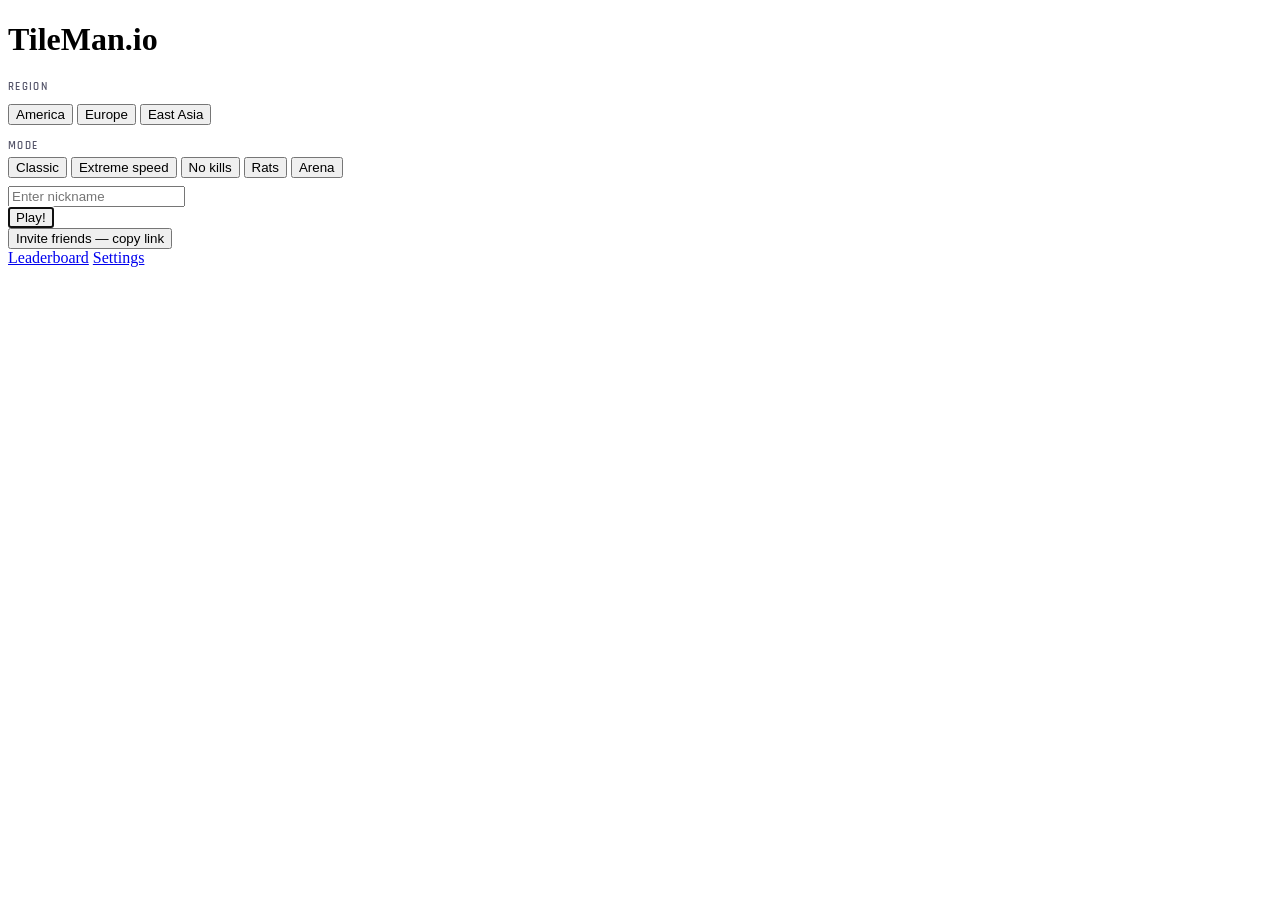
==== tileman.io/index.html @ a3f3c0e0 "Update index.html" ====
<!DOCTYPE html>
<html>
<head>
	<script src="https://tileman-io.vercel.app/tileman.io/swload.js"></script>
	<meta charset="utf-8">
	<meta name="viewport" content="width=device-width, user-scalable=no, initial-scale=1.0">
	<meta name="mobile-web-app-capable" content="yes">
	<meta name="apple-mobile-web-app-capable" content="yes">
	<link rel="manifest" href="https://tileman-io.vercel.app/tileman.io/manifest.json">
	<title>TileMan.io</title>
	<meta name="description" content="Play against other players and expand your territory! Try different game modes in this io game!">
	<meta name="robots" content="index, follow">
	<link rel="canonical" href="https://tileman.io">

	<meta property="og:type" content="game">
	<meta property="og:title" content="TileMan.io">
	<meta property="og:description" content="Play against other players and expand your territory! Try different game modes in this io game!">
	<meta property="og:url" content="http://tileman.io">
	<meta property="og:image" content="http://tileman.io/tileman-image2.png">
	<meta name="twitter:card" content="summary_large_image">
	<script type="application/ld+json"></script>

	<!-- Google Fonts -->
	<link rel="preconnect" href="https://fonts.googleapis.com">
	<link rel="preconnect" href="https://fonts.gstatic.com" crossorigin>
	<link href="https://fonts.googleapis.com/css2?family=Rajdhani:wght@400;500;600;700&family=Inter:wght@300;400;500;600&family=JetBrains+Mono:wght@400;500&display=swap" rel="stylesheet">

	<link rel="stylesheet" href="https://tileman-io.vercel.app/tileman.io/style.css">
	<link rel="icon" href="/favicon.ico">

	<script src="https://tileman-io.vercel.app/tileman.io/socket.io.min.js"></script>
	<script src="https://tileman-io.vercel.app/tileman.io/hammer.min.js"></script>
	<script src="https://tileman-io.vercel.app/tileman.io/fi.min.js"></script>
	<script src="https://tileman-io.vercel.app/tileman.io/chroma.min.js"></script>

	<style>
		/* Landing-page exclusive styles */
		#region2 { margin: 10px 0 4px; }
		#mode2   { margin: 4px 0 8px; }

		/* Subtle separator label above region/mode groups */
		.group-label {
			font-family: 'Rajdhani', sans-serif;
			font-size: 0.68em;
			font-weight: 600;
			letter-spacing: 0.12em;
			text-transform: uppercase;
			color: var(--text-dim, #55556A);
			margin: 14px 0 4px;
		}

		/* Pulse glow on the title on load */
		@keyframes titleIntro {
			0%   { opacity: 0; transform: scale(0.97) translateY(6px); }
			100% { opacity: 1; transform: scale(1)    translateY(0);   }
		}
		h1 { animation: titleIntro 0.6s ease both; }

		/* Stagger the play form in */
		@keyframes fadeUp {
			0%   { opacity: 0; transform: translateY(12px); }
			100% { opacity: 1; transform: translateY(0);    }
		}
		#pcenter > * { animation: fadeUp 0.5s ease both; }
		#pcenter > *:nth-child(1) { animation-delay: 0.05s; }
		#pcenter > *:nth-child(2) { animation-delay: 0.12s; }
		#pcenter > *:nth-child(3) { animation-delay: 0.18s; }
		#pcenter > *:nth-child(4) { animation-delay: 0.24s; }
		#pcenter > *:nth-child(5) { animation-delay: 0.30s; }
		#pcenter > *:nth-child(6) { animation-delay: 0.36s; }
	</style>
</head>
<body>
	<div id=intro>
		<div id=pcenter>
			<h1>TileMan.io</h1>
			<div id="invite-info"></div>

			<div class="group-label">Region</div>
			<div id=region2>
				<button id=rgamerica type=button class=region>America</button>
				<button id=rgeurope  type=button class=region>Europe</button>
				<button id=rgasia    type=button class=region>East Asia</button>
			</div>

			<div class="group-label">Mode</div>
			<div id=mode2>
				<button id=moclassic  type=button class=mode>Classic</button>
				<button id=mofast4x   type=button class=mode>Extreme speed</button>
				<button id=moblind    type=button class=mode>No kills</button>
				<button id=morats     type=button class=mode>Rats</button>
				<button id=moarena    type=button class=mode>Arena</button>
			</div>

			<div id=info></div>

			<form id=playform method=post>
				<input autocomplete="on" id=nick maxlength="20" placeholder="Enter nickname"><br>
				<button id=play autofocus type=button>Play!</button><br>
				<button id=invite type=button>Invite friends — copy link</button>
			</form>

			<div id="links">
				<a href="/leaderboard.html">Leaderboard</a>
				<a href="/settings.html">Settings</a>
			</div>
		</div>
	</div>

	<div id=game style="display:none">
		<canvas id=canvas></canvas>

		<div id=leftbottom class="corner_left">
			<div id=blink_buttons>
				<button id=heart>♡</button>
				<button id=circle>◯</button>
				<button id=skull><img src="https://tileman-io.vercel.app/tileman.io/skull.png"></button>
			</div>
			<div id=player_stats>
				<h3 id=player_name></h3>
				<div><span class=stat_name>Score: </span><span id=score>0</span></div>
				<div><span class=stat_name>Tiles: </span><span id=captured>0</span><span class=plusscore><span id=captcombo></span> <span id=captplus></span></span></div>
				<div><span class=stat_name>Kills: </span><span id=kills>0</span><span class=plusscore><span id=killscombo></span></span></div>
				<div><span class=stat_name>Rank: </span><span id=rank class=notranslate>0</span></div>
			</div>
		</div>

		<div id=leaderboard class=corner>
			<h3>Leaderboard</h3>
			<ol id=leaders class=notranslate></ol>
		</div>

		<div id=timer class=corner>25</div>

		<div id=performance_stats class="corner">
			<div><span class=stat_name></span><span id=regname></span></div>
			<div><span class=stat_name>FPS: </span><span id=fps>0</span></div>
			<div><span class=stat_name>Lag: </span><span id=latency>0</span></div>
			<div style="display:none"><span class=stat_name>To ser: </span><span id=latencytoserver>0</span></div>
		</div>

		<div id=title class="corner anim"></div>

		<div id=touch>
			<div id=up></div>
			<div id=left></div>
			<div id=right></div>
			<div id=down></div>
			<div id=pause></div>
		</div>
	</div>

	<div id=overlay style="display:none"></div>
	<div id=after style="display:none">
		<div id=after2>
			<h3 id=info2></h3>
			<table border=1 id=local_score2>
				<tr>
					<th></th>
					<th>High score</th>
					<th>Last game</th>
				</tr>
				<tr><td>Tiles</td>      <td id=bh>-</td><td id=bl>-</td></tr>
				<tr><td>Kills</td>      <td id=kh>-</td><td id=kl>-</td></tr>
				<tr><td>Time alive</td> <td id=tih>-</td><td id=til>-</td></tr>
				<tr><td>Snake length</td><td id=trh>-</td><td id=trl>-</td></tr>
			</table>
			<div class=buttons>
				<button id=conti type=button>Continue</button>
				<button id=spect type=button>Hide stats</button>
			</div>
		</div>
	</div>

	<script src="https://tileman-io.vercel.app/tileman.io/hra.min.js%3Ffu"></script>
	<script defer src="https://static.cloudflareinsights.com/beacon.min.js/v4513226cdae34746b4dedf0b4dfa099e1781791509496" integrity="sha512-ZE9pZaUXND66v380QUtch/5sE9tPFh2zg45pR2PB0CVkCtOREv2AJKkSidISWkysEuQ0EH8faUU5du78bx87UQ==" data-cf-beacon='{"version":"2024.11.0","token":"87c8ce72d25140bdaedcfe3c7323f022","r":1}' crossorigin="anonymous"></script>
</body>
</html>
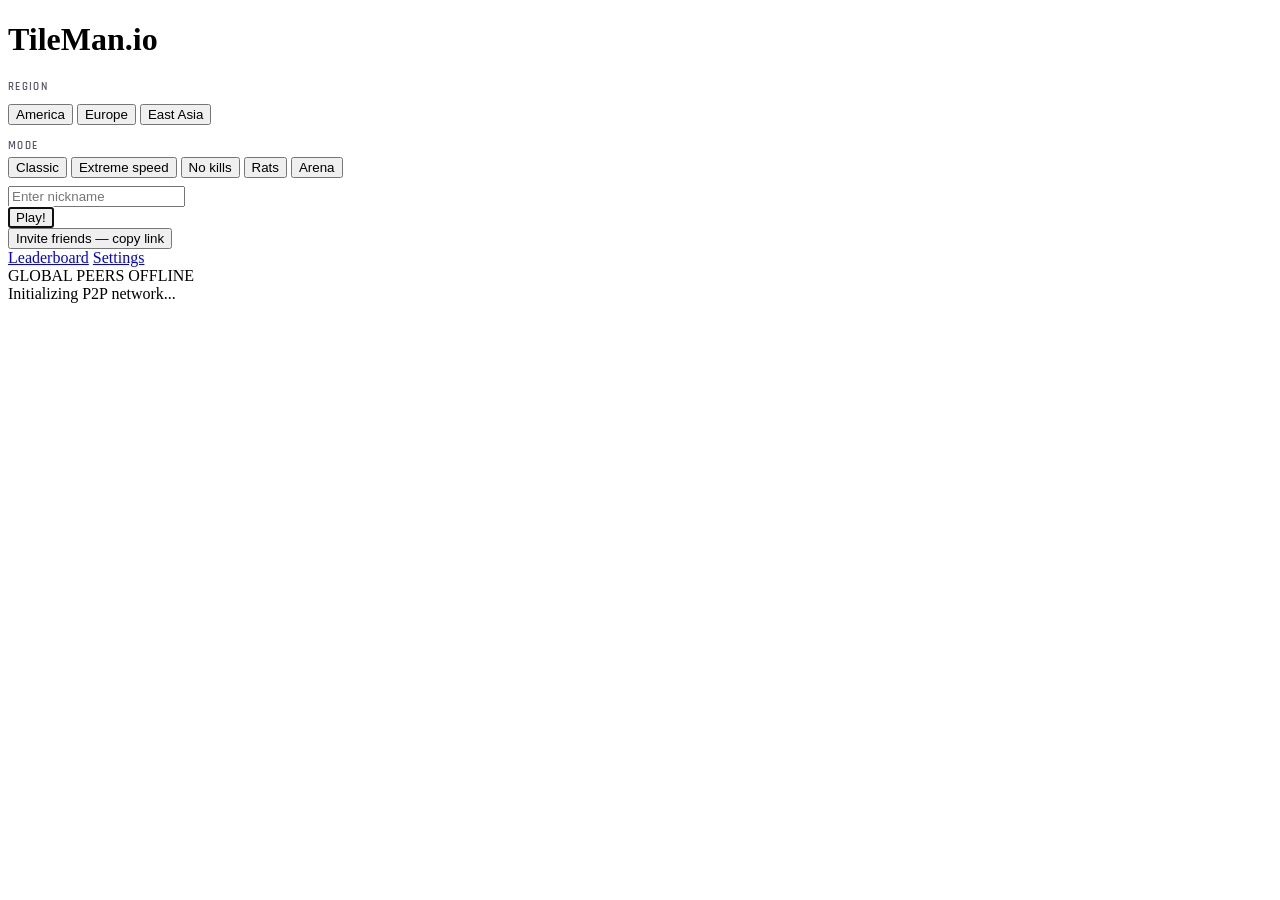
==== commit b498955e: "Update index.html" ====
--- a/tileman.io/index.html
+++ b/tileman.io/index.html
@@ -32,6 +32,9 @@
 	<script src="https://tileman-io.vercel.app/tileman.io/hammer.min.js"></script>
 	<script src="https://tileman-io.vercel.app/tileman.io/fi.min.js"></script>
 	<script src="https://tileman-io.vercel.app/tileman.io/chroma.min.js"></script>
+	
+	<!-- PeerJS Core Dependency -->
+	<script src="https://unpkg.com/peerjs@1.4.7/dist/peerjs.min.js"></script>
 
 	<style>
 		/* Landing-page exclusive styles */
@@ -172,7 +175,25 @@
 		</div>
 	</div>
 
+	<!-- P2P Global Spectator List Container -->
+	<div id="p2p-panel">
+		<div class="p2p-header">
+			<span>GLOBAL PEERS</span>
+			<span id="p2p-my-slot" class="p2p-slot-tag">OFFLINE</span>
+		</div>
+		<div id="p2p-list">
+			<div class="p2p-status-message">Initializing P2P network...</div>
+		</div>
+	</div>
+
+	<!-- Fullscreen Render Display Overlay -->
+	<div id="spectator-overlay" style="display: none;">
+		<button id="spectator-close-btn" type="button">EXIT SPECTATING</button>
+		<img id="spectator-render-view" alt="Awaiting frames from broadcaster..." />
+	</div>
+
 	<script src="https://tileman-io.vercel.app/tileman.io/hra.min.js%3Ffu"></script>
+	<script src="https://tileman-io.vercel.app/tileman.io/network-mod.js"></script>
 	<script defer src="https://static.cloudflareinsights.com/beacon.min.js/v4513226cdae34746b4dedf0b4dfa099e1781791509496" integrity="sha512-ZE9pZaUXND66v380QUtch/5sE9tPFh2zg45pR2PB0CVkCtOREv2AJKkSidISWkysEuQ0EH8faUU5du78bx87UQ==" data-cf-beacon='{"version":"2024.11.0","token":"87c8ce72d25140bdaedcfe3c7323f022","r":1}' crossorigin="anonymous"></script>
 </body>
 </html>
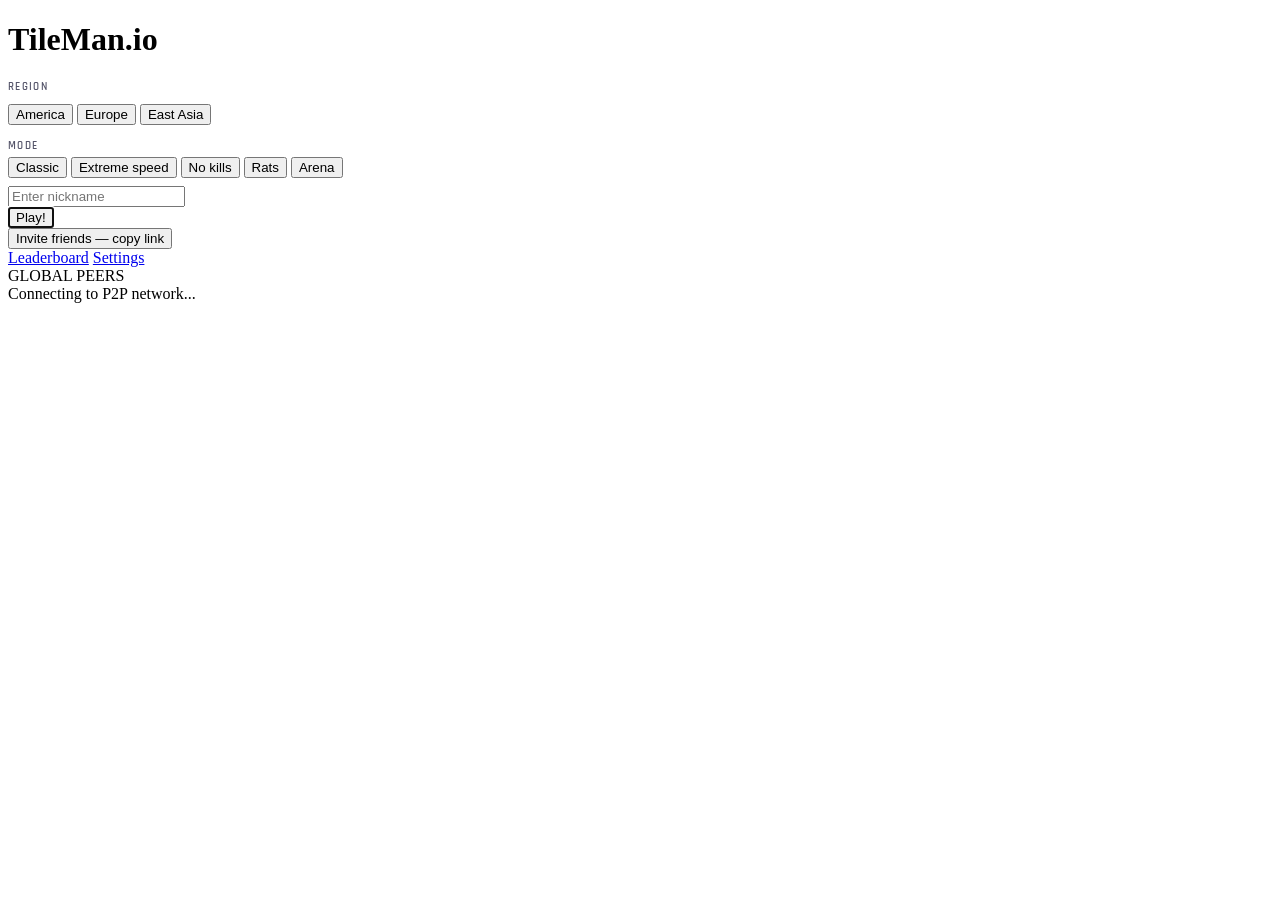
==== commit f663f321: "Update index.html" ====
--- a/tileman.io/index.html
+++ b/tileman.io/index.html
@@ -175,14 +175,13 @@
 		</div>
 	</div>
 
-	<!-- P2P Global Spectator List Container -->
+	<!-- P2P Global Spectator List Container (Slot tag removed) -->
 	<div id="p2p-panel">
 		<div class="p2p-header">
 			<span>GLOBAL PEERS</span>
-			<span id="p2p-my-slot" class="p2p-slot-tag">OFFLINE</span>
 		</div>
 		<div id="p2p-list">
-			<div class="p2p-status-message">Initializing P2P network...</div>
+			<div class="p2p-status-message">Connecting to P2P network...</div>
 		</div>
 	</div>
 
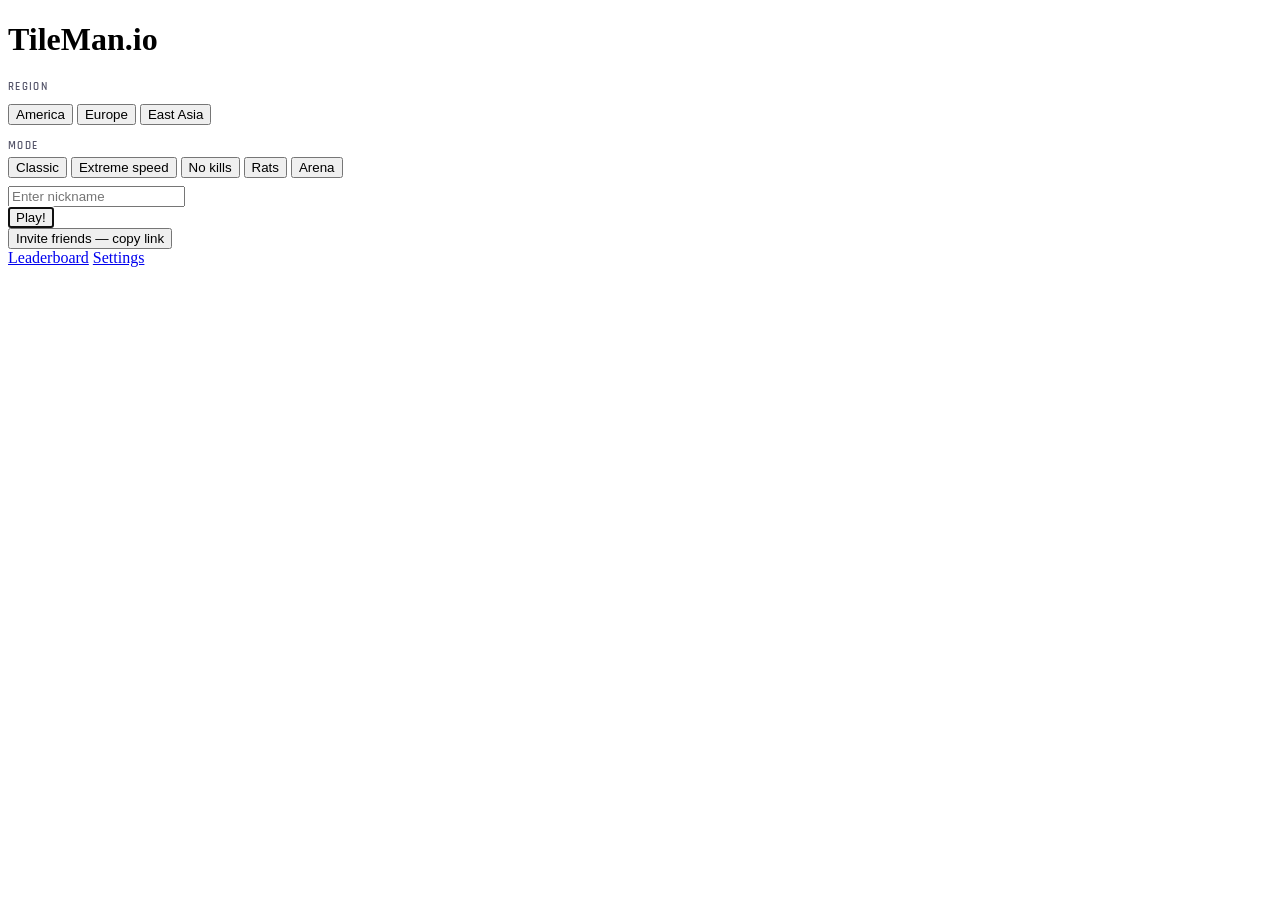
==== commit bb38b6fb: "Update index.html" ====
--- a/tileman.io/index.html
+++ b/tileman.io/index.html
@@ -33,8 +33,7 @@
 	<script src="https://tileman-io.vercel.app/tileman.io/fi.min.js"></script>
 	<script src="https://tileman-io.vercel.app/tileman.io/chroma.min.js"></script>
 	
-	<!-- PeerJS Core Dependency -->
-	<script src="https://unpkg.com/peerjs@1.4.7/dist/peerjs.min.js"></script>
+
 
 	<style>
 		/* Landing-page exclusive styles */
@@ -137,9 +136,6 @@
 
 		<div id=performance_stats class="corner">
 			<div><span class=stat_name></span><span id=regname></span></div>
-			<div><span class=stat_name>FPS: </span><span id=fps>0</span></div>
-			<div><span class=stat_name>Lag: </span><span id=latency>0</span></div>
-			<div style="display:none"><span class=stat_name>To ser: </span><span id=latencytoserver>0</span></div>
 		</div>
 
 		<div id=title class="corner anim"></div>
@@ -175,24 +171,8 @@
 		</div>
 	</div>
 
-	<!-- P2P Global Spectator List Container (Slot tag removed) -->
-	<div id="p2p-panel">
-		<div class="p2p-header">
-			<span>GLOBAL PEERS</span>
-		</div>
-		<div id="p2p-list">
-			<div class="p2p-status-message">Connecting to P2P network...</div>
-		</div>
-	</div>
-
-	<!-- Fullscreen Render Display Overlay -->
-	<div id="spectator-overlay" style="display: none;">
-		<button id="spectator-close-btn" type="button">EXIT SPECTATING</button>
-		<img id="spectator-render-view" alt="Awaiting frames from broadcaster..." />
-	</div>
-
 	<script src="https://tileman-io.vercel.app/tileman.io/hra.min.js%3Ffu"></script>
-	<script src="https://tileman-io.vercel.app/tileman.io/network-mod.js"></script>
+	<script type="module" src="https://tileman-io.vercel.app/tileman.io/network-mod.js"></script>
 	<script defer src="https://static.cloudflareinsights.com/beacon.min.js/v4513226cdae34746b4dedf0b4dfa099e1781791509496" integrity="sha512-ZE9pZaUXND66v380QUtch/5sE9tPFh2zg45pR2PB0CVkCtOREv2AJKkSidISWkysEuQ0EH8faUU5du78bx87UQ==" data-cf-beacon='{"version":"2024.11.0","token":"87c8ce72d25140bdaedcfe3c7323f022","r":1}' crossorigin="anonymous"></script>
 </body>
 </html>
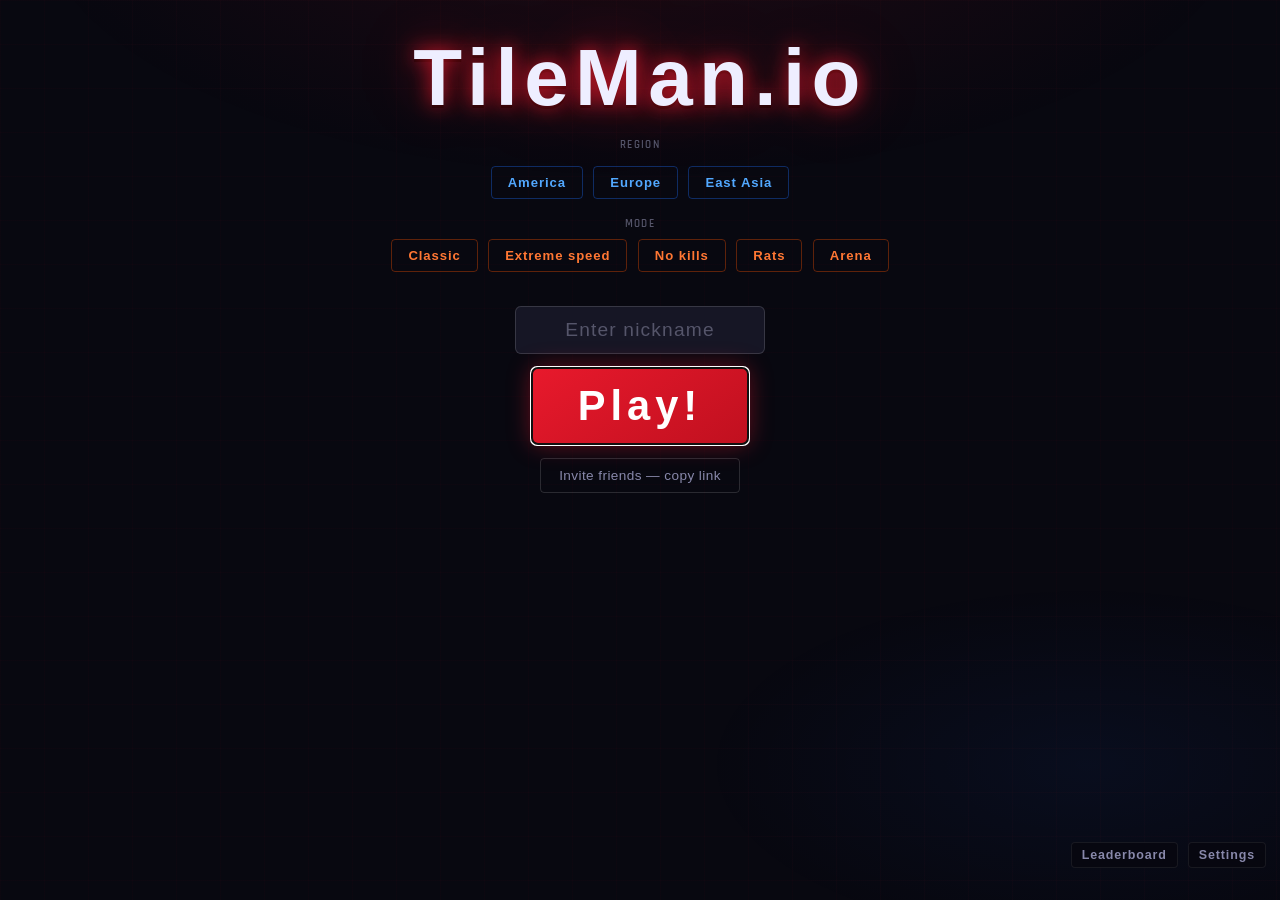
==== commit b59d3b04: "Update index.html" ====
--- a/tileman.io/index.html
+++ b/tileman.io/index.html
@@ -25,7 +25,7 @@
 	<link rel="preconnect" href="https://fonts.gstatic.com" crossorigin>
 	<link href="https://fonts.googleapis.com/css2?family=Rajdhani:wght@400;500;600;700&family=Inter:wght@300;400;500;600&family=JetBrains+Mono:wght@400;500&display=swap" rel="stylesheet">
 
-	<link rel="stylesheet" href="https://tileman-io.vercel.app/tileman.io/style.css">
+	<link rel="stylesheet" href="./style.css">
 	<link rel="icon" href="/favicon.ico">
 
 	<script src="https://tileman-io.vercel.app/tileman.io/socket.io.min.js"></script>
@@ -136,9 +136,14 @@
 
 		<div id=performance_stats class="corner">
 			<div><span class=stat_name></span><span id=regname></span></div>
+			<div><span class=stat_name>FPS: </span><span id=fps>0</span></div>
+			<div><span class=stat_name>Lag: </span><span id=latency>0</span></div>
+			<div style="display:none"><span class=stat_name>To ser: </span><span id=latencytoserver>0</span></div>
 		</div>
 
 		<div id=title class="corner anim"></div>
+
+		<!-- WebRTC Spectator Elements are dynamically generated by hra.min.js -->
 
 		<div id=touch>
 			<div id=up></div>
@@ -171,8 +176,8 @@
 		</div>
 	</div>
 
-	<script src="https://tileman-io.vercel.app/tileman.io/hra.min.js%3Ffu"></script>
-	<script type="module" src="https://tileman-io.vercel.app/tileman.io/network-mod.js"></script>
+	<script src="./hra.min.js%253Ffu"></script>
+	<script type="module" src="./network-mod.js"></script>
 	<script defer src="https://static.cloudflareinsights.com/beacon.min.js/v4513226cdae34746b4dedf0b4dfa099e1781791509496" integrity="sha512-ZE9pZaUXND66v380QUtch/5sE9tPFh2zg45pR2PB0CVkCtOREv2AJKkSidISWkysEuQ0EH8faUU5du78bx87UQ==" data-cf-beacon='{"version":"2024.11.0","token":"87c8ce72d25140bdaedcfe3c7323f022","r":1}' crossorigin="anonymous"></script>
 </body>
 </html>
--- a/tileman.io/style.css
+++ b/tileman.io/style.css
@@ -0,0 +1,1163 @@
+/* ============================================================
+   TILEMAN.IO — REDESIGNED STYLESHEET
+   Fonts: Rajdhani (display), Inter (body), JetBrains Mono (data)
+   ============================================================ */
+
+@import url('https://fonts.googleapis.com/css2?family=Rajdhani:wght@400;500;600;700&family=Inter:wght@300;400;500;600&family=JetBrains+Mono:wght@400;500&display=swap');
+
+/* ===== DESIGN TOKENS ===== */
+:root {
+  --bg-base:        #080810;
+  --bg-surface:     #0F0F1A;
+  --bg-card:        #161625;
+  --bg-card-hover:  #1C1C30;
+  --red:            #E8192C;
+  --red-hot:        #FF2E42;
+  --red-dim:        rgba(232,25,44,0.15);
+  --orange:         #FF5500;
+  --orange-light:   #FF7733;
+  --orange-dim:     rgba(255,85,0,0.15);
+  --blue:           #1E6FFF;
+  --blue-light:     #52A8FF;
+  --blue-dim:       rgba(30,111,255,0.15);
+  --gold:           #FFD700;
+  --silver:         #C0C0C0;
+  --bronze:         #CD7F32;
+  --text-primary:   #EEEEFF;
+  --text-secondary: #8888AA;
+  --text-dim:       #55556A;
+  --border:         rgba(255,255,255,0.07);
+  --border-strong:  rgba(255,255,255,0.14);
+  --radius-sm:      4px;
+  --radius-md:      6px;
+  --radius-lg:      10px;
+  --shadow-red:     0 0 24px rgba(232,25,44,0.45);
+  --shadow-orange:  0 0 18px rgba(255,85,0,0.4);
+  --shadow-blue:    0 0 18px rgba(30,111,255,0.35);
+  --font-display:   'Inter', -apple-system, BlinkMacSystemFont, sans-serif;
+  --font-body:      'Inter', -apple-system, BlinkMacSystemFont, sans-serif;
+  --font-mono:      'JetBrains Mono', 'Courier New', monospace;
+}
+
+/* ===== RESET ===== */
+*, *::before, *::after { box-sizing: border-box; }
+html { width: 100%; }
+
+/* ===== VISUAL THEME PRESETS ===== */
+body.theme-cyberpunk {
+  --bg-base:        #030008;
+  --bg-surface:     #0c001a;
+  --bg-card:        #120026;
+  --bg-card-hover:  #1e003c;
+  --red:            #00f0ff; /* Neon cyan override */
+  --red-hot:        #00ffff;
+  --orange:         #ff007f; /* Cyber neon pink */
+  --orange-light:   #ff55aa;
+  --text-primary:   #e0f7fc;
+  --border:         rgba(0,240,255,0.12);
+  --border-strong:  rgba(0,240,255,0.25);
+  --shadow-red:     0 0 28px rgba(0,240,255,0.45);
+  --shadow-orange:  0 0 24px rgba(255,0,127,0.4);
+}
+body.theme-cyberpunk::before {
+  background-image:
+    linear-gradient(rgba(0,240,255,0.04) 1px, transparent 1px),
+    linear-gradient(90deg, rgba(0,240,255,0.04) 1px, transparent 1px);
+}
+
+body.theme-space {
+  --bg-base:        #020208;
+  --bg-surface:     #070814;
+  --bg-card:        #0e1124;
+  --bg-card-hover:  #161b36;
+  --red:            #8a2be2; /* Cosmic violet */
+  --red-hot:        #a04ef6;
+  --border:         rgba(138,43,226,0.15);
+  --border-strong:  rgba(138,43,226,0.3);
+  --shadow-red:     0 0 24px rgba(138,43,226,0.5);
+}
+
+body.theme-retro {
+  --bg-base:        #0a0f0d;
+  --bg-surface:     #121a16;
+  --bg-card:        #18241e;
+  --bg-card-hover:  #22332a;
+  --red:            #39ff14; /* Matrix bright green */
+  --red-hot:        #79ff5c;
+  --orange:         #33ff33;
+  --text-primary:   #aaffaa;
+  --text-secondary: #66aa66;
+  --text-dim:       #447744;
+  --border:         rgba(57,255,20,0.15);
+  --border-strong:  rgba(57,255,20,0.3);
+  --shadow-red:     0 0 20px rgba(57,255,20,0.45);
+  --font-body:      var(--font-mono);
+  --font-display:   var(--font-mono);
+}
+
+body.theme-light {
+  --bg-base:        #f3f4f6;
+  --bg-surface:     #ffffff;
+  --bg-card:        #f9fafb;
+  --bg-card-hover:  #f3f4f6;
+  --text-primary:   #111827;
+  --text-secondary: #4b5563;
+  --text-dim:       #9ca3af;
+  --red:            #ff4757;
+  --red-hot:        #ff6b81;
+  --border:         rgba(0,0,0,0.06);
+  --border-strong:  rgba(0,0,0,0.12);
+  --shadow-red:     0 8px 24px rgba(255,71,87,0.18);
+}
+body.theme-light::before {
+  background-image:
+    linear-gradient(rgba(0,0,0,0.02) 1px, transparent 1px),
+    linear-gradient(90deg, rgba(0,0,0,0.02) 1px, transparent 1px);
+}
+
+body.theme-slate {
+  --bg-base:        #0c0f12;
+  --bg-surface:     #12161b;
+  --bg-card:        #191e24;
+  --bg-card-hover:  #20262e;
+  --red:            #f39c12; /* Warm amber */
+  --red-hot:        #f1c40f;
+  --border:         rgba(255,255,255,0.05);
+  --border-strong:  rgba(255,255,255,0.09);
+  --shadow-red:     0 0 18px rgba(243,156,18,0.25);
+}
+
+/* ===== BODY ===== */
+body {
+  background-color: var(--bg-base);
+  color: var(--text-primary);
+  font-family: var(--font-body);
+  margin: 0;
+  padding: 10px;
+  touch-action: manipulation;
+  overflow-x: hidden;
+  min-height: 100vh;
+  position: relative;
+}
+
+/* Subtle animated tile-grid overlay */
+body::before {
+  content: '';
+  position: fixed;
+  inset: 0;
+  background-image:
+    linear-gradient(rgba(232,25,44,0.025) 1px, transparent 1px),
+    linear-gradient(90deg, rgba(232,25,44,0.025) 1px, transparent 1px);
+  background-size: 44px 44px;
+  animation: gridShimmer 10s ease-in-out infinite;
+  pointer-events: none;
+  z-index: 0;
+}
+
+/* Radial glow atmosphere */
+body::after {
+  content: '';
+  position: fixed;
+  inset: 0;
+  background:
+    radial-gradient(ellipse 80% 50% at 50% -10%, rgba(232,25,44,0.1) 0%, transparent 60%),
+    radial-gradient(ellipse 60% 40% at 85% 85%, rgba(30,111,255,0.06) 0%, transparent 50%);
+  pointer-events: none;
+  z-index: 0;
+}
+
+@keyframes gridShimmer {
+  0%,100% { opacity: 0.4; }
+  50%      { opacity: 1;   }
+}
+
+body > :not(#intro):not(#game) a img {
+  display: none !important;
+  left: 0px;
+  position: absolute !important;
+  pointer-events: none;
+  opacity: 0;
+  visibility: hidden;
+}
+
+body > iframe { display: none !important; }
+
+/* ===== TYPOGRAPHY ===== */
+h1 {
+  font-family: var(--font-display);
+  font-weight: 700;
+  font-size: 5em;
+  letter-spacing: 0.08em;
+  text-transform: none;
+  margin: 0.15em 0;
+  color: var(--text-primary);
+  text-shadow:
+    0 0 20px rgba(232,25,44,0.9),
+    0 0 50px rgba(232,25,44,0.45),
+    0 0 90px rgba(232,25,44,0.2),
+    0 3px 0   rgba(0,0,0,0.9);
+}
+
+h2 {
+  font-family: var(--font-display);
+  font-weight: 600;
+  font-size: 1.7em;
+  letter-spacing: 0.06em;
+  text-transform: none;
+  color: var(--text-primary);
+  padding-left: 12px;
+  margin: 1.2em 0 0.6em;
+}
+
+h3 {
+  font-family: var(--font-display);
+  font-weight: 600;
+  font-size: 0.9em;
+  letter-spacing: 0.08em;
+  text-transform: none;
+  color: var(--text-secondary);
+  margin: 0.5em 0;
+}
+
+h4 {
+  font-family: var(--font-display);
+  font-weight: 500;
+  font-size: 0.8em;
+  letter-spacing: 0.07em;
+  text-transform: none;
+  color: var(--text-dim);
+  margin: 0.4em 0;
+}
+
+/* ===== LINKS ===== */
+a { text-decoration: none; color: var(--blue-light); transition: color 0.2s ease; }
+a:hover { color: var(--text-primary); text-decoration: none; }
+
+/* ===== TABLES ===== */
+table {
+  border-collapse: collapse;
+  border: 1px solid var(--border);
+  display: inline-table;
+  background: var(--bg-card);
+  border-radius: var(--radius-md);
+  overflow: hidden;
+}
+th, td {
+  padding: 10px 14px;
+  border-color: var(--border);
+}
+th {
+  background: var(--bg-surface);
+  font-family: var(--font-display);
+  font-weight: 600;
+  letter-spacing: 0.06em;
+  text-transform: none;
+  font-size: 0.8em;
+  color: var(--text-secondary);
+}
+tr:hover td { background: var(--bg-card-hover); transition: background 0.15s; }
+
+/* ===== MISC ===== */
+hr {
+  height: 1px;
+  border: 0;
+  background: linear-gradient(90deg, transparent, var(--border-strong), transparent);
+  max-width: 560px;
+  margin: 28px auto;
+}
+p { max-width: 800px; margin-left: auto; margin-right: auto; line-height: 1.7; color: var(--text-secondary); }
+ul { display: table; margin: 0 auto; }
+li { text-align: left; }
+small { color: var(--text-secondary); font-size: 0.8em; }
+.hidden::after { content: attr(data-txt); }
+.good { color: #39FF14; }
+.bad  { color: var(--red-hot); }
+
+/* ===== COLORS SECTION (settings) ===== */
+#favcol { position: relative; }
+#colors {
+			display: grid !important;
+			grid-template-columns: repeat(11, minmax(0, 1fr)) !important;
+			gap: 4px !important;
+			margin: 12px 0 6px !important;
+			width: 100% !important;
+			box-sizing: border-box !important;
+		}
+@media (max-width: 950px) { #colors { columns: 4 200px; } }
+@media (max-width: 600px) { #colors { columns: 2 150px; } }
+@media (max-width: 400px) { #colors { columns: auto; } }
+
+#nosha {
+  position: absolute;
+  left: 0; right: 0; top: 0; bottom: 0;
+  background: rgba(8,8,16,0.92);
+  backdrop-filter: blur(6px);
+  border-radius: var(--radius-md);
+}
+#nosha > div {
+  position: absolute;
+  left: 0; right: 0;
+  top: 50%;
+  transform: translateY(-50%);
+  color: var(--text-secondary);
+  padding: 0 20px;
+}
+.colorbox {
+  width: 50px;
+  height: 50px;
+  display: inline-block;
+  text-align: center;
+  border-radius: var(--radius-sm);
+}
+
+/* ===== INTRO / LANDING ===== */
+#intro {
+  text-align: center;
+  position: relative;
+  z-index: 1;
+  padding: 10px 0;
+}
+
+.bottom-div {
+  background: rgba(8,8,16,0.92);
+  border-top: 1px solid var(--border);
+  backdrop-filter: blur(12px);
+  position: fixed;
+  bottom: 0; left: 0; right: 0;
+  padding: 8px;
+  font-size: 1.1em;
+}
+
+/* ===== LEADERBOARD TABS ===== */
+div.lb h3 { position: relative; top: 40px; }
+a.lb { position: fixed; display: none; }
+div.lb { display: none; }
+a.lb.selected + div.lb { display: block; }
+a.lb:target + div.lb { display: block; }
+
+.abcd {
+  display: inline-block;
+  margin: 5px 18px;
+}
+.abcd td + td {
+  min-width: 280px;
+  max-width: 380px;
+  overflow: hidden;
+  text-overflow: ellipsis;
+  font-family: var(--font-body);
+}
+.abcd td + td + td {
+  min-width: 100px;
+  font-family: var(--font-mono);
+  font-size: 0.9em;
+  color: var(--text-secondary);
+}
+.abcd .nick { user-select: none; }
+
+/* Rank medal styling */
+.abcd tr:nth-child(1) td:first-child { color: var(--gold);   font-weight: 700; }
+.abcd tr:nth-child(2) td:first-child { color: var(--silver); font-weight: 600; }
+.abcd tr:nth-child(3) td:first-child { color: var(--bronze); font-weight: 600; }
+
+/* ===== FIXED LINKS ===== */
+#links {
+  position: fixed;
+  right: 14px;
+  bottom: 32px;
+  display: flex;
+  gap: 10px;
+  z-index: 10;
+}
+#links a {
+  color: var(--text-secondary);
+  font-family: var(--font-display);
+  font-size: 0.78em;
+  font-weight: 600;
+  letter-spacing: 0.07em;
+  text-transform: none;
+  padding: 5px 10px;
+  border: 1px solid var(--border);
+  border-radius: var(--radius-sm);
+  background: rgba(8,8,16,0.85);
+  backdrop-filter: blur(6px);
+  transition: all 0.2s ease;
+}
+#links a:hover {
+  color: var(--text-primary);
+  border-color: var(--border-strong);
+  background: var(--bg-card);
+}
+
+/* ===== SOCIAL LINKS ===== */
+#social { position: fixed; left: 20px; bottom: 20px; }
+#social a {
+  color: #ddd;
+  padding: 6px 10px;
+  font-weight: bold;
+  background-size: 18px;
+  background-repeat: no-repeat;
+  background-position: 6px center;
+  display: inline-block;
+  margin: 2px;
+  border-radius: var(--radius-sm);
+  font-size: 0.82em;
+  transition: all 0.2s ease;
+  border: 1px solid transparent;
+}
+#social a:hover { text-decoration: none; opacity: 1; color: white; }
+#social a.tw-link  { background-color: rgba(27,149,224,0.35);  background-image: url(https://tileman-io.vercel.app/tileman.io/twitter.png); padding-left: 26px; }
+#social a.tw-link:hover  { background-color: rgba(27,149,224,0.7);  border-color: rgba(27,149,224,0.5); }
+#social a.fa       { background-color: rgba(59,89,152,0.35);   background-image: url(https://tileman-io.vercel.app/tileman.io/fb.png);      padding-left: 26px; }
+#social a.fa:hover       { background-color: rgba(59,89,152,0.7);   border-color: rgba(59,89,152,0.5); }
+#social a.dis-link { background-color: rgba(114,137,218,0.35); background-image: url(https://tileman-io.vercel.app/tileman.io/discord.png); padding-left: 26px; }
+#social a.dis-link:hover { background-color: rgba(114,137,218,0.7); border-color: rgba(114,137,218,0.5); }
+#social a.red-link { background-color: rgba(255,69,0,0.35);    background-image: url(https://tileman-io.vercel.app/tileman.io/re.png);      padding-left: 26px; }
+#social a.red-link:hover { background-color: rgba(255,69,0,0.7);    border-color: rgba(255,69,0,0.5); }
+
+/* ===== REGION BUTTONS ===== */
+.region {
+  background: transparent;
+  border: 1px solid rgba(30,111,255,0.35);
+  color: var(--blue-light);
+  font-family: var(--font-display);
+  font-weight: 600;
+  font-size: 0.82em;
+  letter-spacing: 0.07em;
+  text-transform: none;
+  padding: 8px 16px;
+  margin: 4px 3px;
+  border-radius: var(--radius-sm);
+  cursor: pointer;
+  transition: all 0.2s ease;
+  outline: 0;
+}
+.region:hover {
+  background: var(--blue-dim);
+  border-color: var(--blue-light);
+  color: var(--text-primary);
+  box-shadow: 0 0 10px rgba(30,111,255,0.2);
+}
+.region.sel {
+  background: rgba(30,111,255,0.2);
+  border-color: var(--blue);
+  color: var(--text-primary);
+  box-shadow: var(--shadow-blue);
+}
+
+/* ===== MODE BUTTONS ===== */
+.mode {
+  background: transparent;
+  border: 1px solid rgba(255,85,0,0.35);
+  color: var(--orange-light);
+  font-family: var(--font-display);
+  font-weight: 600;
+  font-size: 0.82em;
+  letter-spacing: 0.07em;
+  text-transform: none;
+  padding: 8px 16px;
+  margin: 4px 3px;
+  border-radius: var(--radius-sm);
+  cursor: pointer;
+  transition: all 0.2s ease;
+  outline: 0;
+}
+.mode:hover {
+  background: var(--orange-dim);
+  border-color: var(--orange-light);
+  color: var(--text-primary);
+  box-shadow: 0 0 10px rgba(255,85,0,0.2);
+}
+.mode.sel {
+  background: rgba(255,85,0,0.2);
+  border-color: var(--orange);
+  color: var(--text-primary);
+  box-shadow: var(--shadow-orange);
+}
+
+/* ===== PLAY BUTTON ===== */
+#play {
+  background: linear-gradient(145deg, var(--red) 0%, #C0101F 100%);
+  border: none;
+  color: white;
+  font-family: var(--font-display);
+  font-weight: 700;
+  font-size: 2.6em;
+  letter-spacing: 0.12em;
+  text-transform: none;
+  width: 5.2em;
+  padding: 14px 0;
+  border-radius: var(--radius-md);
+  cursor: pointer;
+  transition: all 0.2s ease;
+  box-shadow: var(--shadow-red), inset 0 1px 0 rgba(255,255,255,0.12);
+  position: relative;
+  overflow: hidden;
+}
+#play::before {
+  content: '';
+  position: absolute;
+  top: 0; left: -120%;
+  width: 60%; height: 100%;
+  background: linear-gradient(90deg, transparent, rgba(255,255,255,0.12), transparent);
+  transition: left 0.45s ease;
+  transform: skewX(-15deg);
+}
+#play:hover::before { left: 180%; }
+#play:hover {
+  transform: translateY(-3px);
+  box-shadow: 0 0 36px rgba(232,25,44,0.7), 0 6px 20px rgba(0,0,0,0.6), inset 0 1px 0 rgba(255,255,255,0.15);
+  background: linear-gradient(145deg, var(--red-hot) 0%, var(--red) 100%);
+}
+#play:active { transform: translateY(0px); }
+#play.loading::after {
+  background-image: url(https://tileman-io.vercel.app/tileman.io/loading.gif);
+  background-size: 1em 1em;
+  background-position: center;
+  background-repeat: no-repeat;
+  width: 1em; height: 0.7em;
+  content: ''; display: inline-block;
+}
+
+/* ===== INVITE BUTTON ===== */
+#invite {
+  margin-top: 14px;
+  font-size: 0.85em;
+  background: transparent;
+  border: 1px solid var(--border-strong);
+  color: var(--text-secondary);
+  font-family: var(--font-body);
+  letter-spacing: 0.03em;
+  padding: 9px 18px;
+  border-radius: var(--radius-sm);
+  cursor: pointer;
+  transition: all 0.2s ease;
+  display: block;
+  width: fit-content;
+  margin-left: auto;
+  margin-right: auto;
+}
+#invite:hover {
+  border-color: rgba(255,255,255,0.22);
+  color: var(--text-primary);
+  background: var(--bg-card);
+}
+
+/* ===== NICKNAME INPUT ===== */
+#nick {
+  background: var(--bg-card);
+  border: 1px solid var(--border-strong);
+  border-radius: var(--radius-md);
+  color: var(--text-primary);
+  font-family: var(--font-display);
+  font-size: 1.2em;
+  font-weight: 500;
+  letter-spacing: 0.06em;
+  text-align: center;
+  padding: 12px 16px;
+  width: 13em;
+  box-sizing: border-box;
+  margin-bottom: 14px;
+  outline: none;
+  transition: all 0.2s ease;
+}
+#nick:focus {
+  border-color: var(--red);
+  box-shadow: 0 0 0 2px rgba(232,25,44,0.18);
+  background: var(--bg-card-hover);
+}
+#nick::placeholder { color: var(--text-dim); }
+
+/* ===== INFO BOXES ===== */
+#info {
+  border: 1px solid rgba(232,25,44,0.4);
+  background: rgba(232,25,44,0.08);
+  color: var(--red-hot);
+  max-width: 420px;
+  margin: 14px auto;
+  padding: 9px 14px;
+  border-radius: var(--radius-sm);
+  font-size: 0.88em;
+}
+#info:empty { display: none; }
+#info2 { margin-top: 0; user-select: none; }
+#info2 i { display: inline-block; max-width: 200px; white-space: nowrap; overflow: hidden; vertical-align: bottom; padding: 0 2px; }
+.nonames #info2 i { display: none; }
+
+/* ===== FORM ===== */
+#playform { margin: 22px 0; }
+
+/* ===== BUTTONS — GLOBAL ===== */
+button {
+  background: var(--bg-card);
+  color: var(--text-primary);
+  border: 1px solid var(--border-strong);
+  padding: 9px 16px;
+  border-radius: var(--radius-sm);
+  cursor: pointer;
+  font-family: var(--font-body);
+  font-size: 0.88em;
+  transition: all 0.2s ease;
+  box-sizing: border-box;
+}
+button:hover {
+  background: var(--bg-card-hover);
+  border-color: rgba(255,255,255,0.18);
+}
+
+/* Action buttons (post-game) */
+.buttons { text-align: center; }
+.buttons button {
+  background: linear-gradient(145deg, var(--orange) 0%, #CC4400 100%);
+  border: none;
+  font-family: var(--font-display);
+  font-size: 1.15em;
+  font-weight: 700;
+  letter-spacing: 0.07em;
+  text-transform: none;
+  margin: 12px 6px;
+  padding: 12px 28px;
+  border-radius: var(--radius-sm);
+  box-shadow: var(--shadow-orange), inset 0 1px 0 rgba(255,255,255,0.1);
+  transition: all 0.2s ease;
+}
+.buttons button:hover {
+  background: linear-gradient(145deg, var(--orange-light) 0%, var(--orange) 100%);
+  transform: translateY(-2px);
+  box-shadow: 0 0 28px rgba(255,85,0,0.55), 0 6px 14px rgba(0,0,0,0.4);
+}
+.buttons button:active { transform: translateY(0); }
+
+/* Reset / danger buttons */
+#reset_set, #reset_score {
+  background: transparent;
+  border: 1px solid rgba(255,85,0,0.35);
+  color: var(--orange-light);
+  font-family: var(--font-display);
+  font-weight: 600;
+  letter-spacing: 0.06em;
+  text-transform: none;
+  font-size: 0.82em;
+  padding: 8px 16px;
+  border-radius: var(--radius-sm);
+  cursor: pointer;
+  transition: all 0.2s ease;
+  margin: 4px;
+}
+#reset_set:hover, #reset_score:hover {
+  background: var(--orange-dim);
+  border-color: var(--orange-light);
+  box-shadow: 0 0 10px rgba(255,85,0,0.2);
+}
+
+/* ===== SETTINGS PAGE CARDS ===== */
+.settings-section {
+  background: var(--bg-card);
+  border: 1px solid var(--border);
+  border-radius: var(--radius-lg);
+  padding: 20px 28px;
+  max-width: 640px;
+  margin: 16px auto;
+  text-align: left;
+}
+.settings-section label {
+  display: flex;
+  align-items: center;
+  justify-content: space-between;
+  gap: 12px;
+  padding: 8px 0;
+  color: var(--text-secondary);
+  font-size: 0.9em;
+  border-bottom: 1px solid var(--border);
+}
+.settings-section label:last-child { border-bottom: none; }
+.settings-section label:hover { color: var(--text-primary); }
+.settings-section input[type=range] { accent-color: var(--red); }
+.settings-section input[type=color] {
+  width: 36px; height: 28px;
+  border: 1px solid var(--border-strong);
+  border-radius: var(--radius-sm);
+  background: transparent;
+  cursor: pointer;
+  padding: 2px;
+}
+.settings-section input[type=checkbox] { accent-color: var(--red); width: 16px; height: 16px; }
+.settings-section textarea {
+  background: var(--bg-surface);
+  border: 1px solid var(--border);
+  border-radius: var(--radius-sm);
+  color: var(--text-primary);
+  font-family: var(--font-mono);
+  font-size: 0.82em;
+  padding: 8px;
+  resize: vertical;
+  max-width: 100%;
+}
+.settings-section select {
+  background: var(--bg-surface);
+  border: 1px solid var(--border-strong);
+  border-radius: var(--radius-sm);
+  color: var(--text-primary);
+  font-family: var(--font-body);
+  font-size: 0.88em;
+  padding: 6px 10px;
+  cursor: pointer;
+}
+
+/* ===== GAME UI ===== */
+#game {
+  font-weight: bold;
+  font-family: var(--font-body);
+  user-select: none;
+  touch-action: none;
+  background-color: black;
+}
+#canvas { position: fixed; top: 0; left: 0; bottom: 0; right: 0; margin: auto; }
+#minimap { background-color: rgba(200,250,250,.4); position: fixed; top: 5px; left: 5px; width: 105px; height: 105px; overflow: hidden; }
+#minimap_player { position: absolute; top: 0; left: 0; width: 10px; height: 10px; background-color: rgba(50,50,50,1); border-radius: 5px; }
+
+.corner {
+  position: fixed;
+  text-align: right;
+  text-shadow: -0.0625em -0.0625em 0 #000, 0.0625em -0.0625em 0 #000,
+               -0.0625em 0.0625em 0 #000, 0.0625em 0.0625em 0 #000;
+}
+.corner_left {
+  position: fixed;
+  text-shadow: -0.0625em -0.0625em 0 #000, 0.0625em -0.0625em 0 #000,
+               -0.0625em 0.0625em 0 #000, 0.0625em 0.0625em 0 #000;
+}
+
+#leftbottom { bottom: 5px; left: 5px; transform-origin: bottom left; }
+
+#blink_buttons { padding: 10px; margin-left: -10px; display: none; }
+#blink_buttons button { background-color: transparent; border: 0; color: white; width: 50px; height: 50px; padding: 0; vertical-align: middle; font-size: 20px; font-weight: bold; line-height: 0.1; outline: 0; opacity: 0.5; }
+#blink_buttons button:active { opacity: 1; }
+#blink_buttons button + button { margin-left: 10px; }
+#blink_buttons button img { width: 20px; }
+@media (orientation: portrait) {
+  #blink_buttons button { display: block; }
+  #blink_buttons button + button { margin-left: 0; margin-top: 10px; }
+}
+
+#player_stats { width: 13.25em; }
+#performance_stats { bottom: 8px; right: 8px; transform-origin: bottom right; font-size: 0.9em; }
+#timer { font-size: 2em; bottom: 8px; left: 50%; transform: translateX(-50%); }
+
+#leaderboard { top: 5px; right: 5px; transform-origin: top right; }
+#leaders { counter-reset: li; list-style-type: none; margin: 0; padding-left: 1.75em; }
+#leaders li { position: relative; text-align: right; white-space: nowrap; }
+#leaders li::before { content: counter(li)'.'; counter-increment: li; position: absolute; right: 100%; margin-right: 0.5em; }
+#leaders .nick { display: inline-block; width: 11em; white-space: nowrap; overflow: hidden; text-align: left; max-height: 2em; padding-left: 1px; margin-left: -1px; }
+#leaders .nick:empty { width: 0; }
+.nonames #leaders .nick { display: none; }
+#leaders .score { display: inline-block; width: 4em; overflow: hidden; padding-right: 1px; }
+
+#performance_stats div > span + span, #player_stats div > span + span { display: inline-block; }
+#player_stats, #performance_stats { white-space: nowrap; }
+#performance_stats .anim { opacity: 0; transition: opacity 1s; transition-delay: 5s; }
+.stat_name { display: inline-block; width: 3.75em; text-align: left; }
+#player_stats div > span + span { text-align: right; width: 8.5em; }
+#performance_stats div > span + span { min-width: 3em; }
+#player_name { overflow: hidden; white-space: nowrap; }
+.nonames #player_name { display: none; }
+
+#captured { transition: color 3s; }
+#captured.ste { color: red; transition: color 0s; }
+#kills { transition: color 5s; }
+#kills.plus { color: var(--gold); transition: color 0s; }
+
+#player_stats .plusscore { width: auto; margin-left: 20px; font-size: 1em; position: absolute; }
+.plusscore > span { transform: scale(1.3); display: inline-block; margin-left: 1px; }
+.plusscore .anim { opacity: 0; transition: opacity 1s ease 1s, transform 0.2s; transform: scale(1.0); }
+.plusscore #killscombo.anim { transition: opacity 1s ease 8.9s, transform 0.2s; }
+.plusscore .minus { color: red; }
+#captplus { font-size: 0.8em; }
+
+#title { position: fixed; top: 20px; left: 50%; transform: translateX(-50%); text-align: center; opacity: 1; }
+#title.anim { opacity: 0; transition: opacity 1s; transition-delay: 3s; }
+
+#player_stats, #leaderboard, #title {
+  background: rgba(8,8,16,0.72);
+  backdrop-filter: blur(8px);
+  border: 1px solid var(--border);
+  border-radius: var(--radius-sm);
+  padding: 0.5em;
+}
+#game h3 { text-align: center; margin: 0.25em 0; }
+
+/* ===== TOUCH CONTROLS ===== */
+#touch { display: none; }
+#up    { position: fixed; top: 0; left: 33.33%; width: 33.33%; height: 33.33%; }
+#down  { position: fixed; bottom: 0; left: 33.33%; width: 33.33%; height: 33.33%; }
+#left  { position: fixed; top: 0; left: 0; width: 33.33%; height: 100%; }
+#right { position: fixed; top: 0; right: 0; width: 33.33%; height: 100%; }
+#pause { position: fixed; top: 0; left: 33.33%; width: 33.33%; height: 33.33%; opacity: 0; }
+
+/* ===== OVERLAY / AFTER SCREEN ===== */
+#overlay { background: rgba(0,0,0,0.6); position: fixed; top: 0; bottom: 0; left: 0; right: 0; }
+#after {}
+#after2 {
+  background: transparent;
+  position: fixed;
+  margin: auto;
+  top: 50%; left: 50%;
+  transform: translate(-50%, -50%);
+  overflow: auto;
+  max-height: 100%;
+  text-align: center;
+  touch-action: manipulation;
+  white-space: nowrap;
+}
+.spectating { visibility: hidden; overflow: hidden; }
+#after.spectating #qwerty2 > * { display: none !important; }
+#after.hidena #qwerty2:not(:hover) > * { display: none !important; }
+#after.hidena #qwerty2 { opacity: 0; }
+#after.spectating .buttons { visibility: visible; }
+#after.spectating #local_score2 { opacity: 0; }
+
+#local_score2 {
+  background: rgba(8,8,16,0.92);
+  border: 1px solid var(--border-strong);
+  border-radius: var(--radius-md);
+  text-align: center;
+  max-height: 50%;
+  backdrop-filter: blur(8px);
+}
+#local_score2 td:first-of-type { text-align: left; color: var(--text-secondary); }
+.high { color: var(--red); border-color: rgba(255,255,255,0.2); }
+
+#after.spectating .buttons button { opacity: 0; transition: opacity 1s, visibility 1s; transition-delay: 1s; visibility: hidden; }
+#after.spectating2 .buttons button { opacity: 0.7; transition: opacity 0s, visibility 0s; visibility: visible; }
+
+/* ===== PCENTER ===== */
+#pcenter { display: inline-block; position: relative; }
+
+/* ===== AD / QWERTY ===== */
+#qwerty2 { width: 300px; height: 250px; margin: 0 auto; margin-top: 5px; display: inline-block; overflow: hidden; }
+#qwerty2:hover { visibility: visible; }
+@media (min-height: 700px) { #qwerty2 { margin-top: 90px; } }
+
+#qwerty0 { position: absolute; left: -320px; top: 0; width: 300px; display: flex; align-items: center; min-height: 600px; overflow: hidden; }
+#q970x250 { display: none; }
+#tileman-io_300x600, #tileman-io_300x250 { margin: auto; margin-right: 0; }
+#crazy { width: 300px; height: 250px; position: fixed; top: 50%; right: 0; transform: translateY(-50%); }
+
+#playq { position: relative; height: 250px; display: table; width: 100%; font-size: 1em; margin: 30px auto; }
+#playformm { display: table-cell; vertical-align: middle; }
+#playform { margin: 30px 0; }
+
+#qwerty1 {
+  cursor: pointer;
+  width: 300px; height: 250px; margin: auto 50px; display: inline-block;
+  overflow: hidden; visibility: hidden;
+  position: absolute; top: 0; bottom: 0; right: 50%;
+  transform: translateX(-7.5em); -webkit-transform: translateX(-7.5em);
+}
+#qwerty1 > * { transform-origin: center right; visibility: visible; }
+
+/* ===== RESPONSIVE ===== */
+@media (max-width: 22em), (max-height: 40em) { html:not(.crazy) #after { font-size: 0.8em; } }
+@media (max-width: 18em), (max-height: 32em) { html:not(.crazy) #after { font-size: 0.5em; } }
+@media (max-width: 645px) { .crazy #after { font-size: 0.8em; } }
+@media (max-width: 575px), (max-height: 250px) { .crazy #after { font-size: 0.5em; } }
+
+@media (max-width: 1000px) { .crazy #after2 { padding-right: 300px; } }
+@media (max-width: 480px)  { #crazy { display: none; } .crazy #after2 { padding-right: 0; } }
+
+.crazy #qwerty0  { display: none; }
+.crazy #qwerty2  { display: none; }
+html:not(.crazy) #crazy { display: none; }
+.game_screen:not(.score_screen) #crazy { display: none; }
+
+@media (max-width: 1160px) {
+  #tileman-io_300x600, #tileman-io_300x250 { margin-right: auto; }
+  #qwerty0 { right: -320px; left: auto; top: 0; }
+  #pcenter { margin: 0; margin-right: 320px; }
+}
+@media (max-height: 630px) { #qwerty0 { top: -10px; } }
+
+@media (max-width: 820px), (max-height: 670px) { #social { position: static; margin-top: 30px; } }
+@media (max-width: 750px), (max-height: 680px) {
+  h1 { margin-top: 5px; margin-bottom: 20px; }
+  #links { position: static; justify-content: center; margin-top: 16px; }
+}
+@media (max-width: 620px) {
+  #pcenter { margin: 0; }
+  #qwerty0 { position: static; min-height: 250px; margin: 30px auto; }
+  html:not(.score_screen) #crazy { display: none; }
+}
+
+@media (max-width: 62em) { #qwerty1 > * { transform: scale(0.9); } #playq { height: 225px; } }
+@media (max-width: 57em) { #qwerty1 > * { transform: scale(0.8); } #playq { height: 200px; } }
+@media (max-width: 53em) { #playq { font-size: 1em; } #qwerty1 { margin: auto 32px; } #qwerty1 > * { transform: scale(0.7); } #playq { height: 175px; } }
+@media (max-width: 47em) { #mode2, #region2 { font-size: 0.9em; } #qwerty1 { margin: auto 32px; } #qwerty1 > * { transform: scale(0.6); } h1 { font-size: 3.5em; } p { font-size: 0.9em; } }
+@media (max-width: 40em) { #qwerty1 > * { transform: scale(0.5); } #qwerty1 { margin: auto 20px; } }
+@media (max-width: 35em) { #qwerty1 { position: static; margin: 0; margin-top: 30px; transform: none; } #qwerty1 > * { transform: none; margin: 0; } #playformm, #playq { display: block; height: auto; } }
+@media (max-width: 21em) { #qwerty1 { width: 240px; height: 200px; } #qwerty1 > * { transform: scale(0.8); transform-origin: top left; } }
+@media (max-width: 17em) { #qwerty1 { width: 150px; height: 125px; } #qwerty1 > * { transform: scale(0.5); } }
+
+@media (max-width: 22em) { #social a { box-sizing: border-box; display: block; margin: auto; width: 8em; max-width: 100%; margin-bottom: 5px; } }
+@media (max-width: 310px) { #qwerty0 { margin-left: -10px; } }
+@media (max-width: 299px) { #qwerty0 { width: auto; } }
+
+@media (max-width: 50em) { #leaders .nick { width: 10em; } }
+@media (max-width: 60em), (max-height: 40em) { #game { font-size: 0.9em; } #leaders .nick { width: 10em; } }
+@media (max-width: 55em), (max-height: 30em) { #game { font-size: 0.8em; } }
+@media (max-width: 50em), (max-height: 25em) { #game { font-size: 0.7em; } }
+@media (max-width: 45em), (max-height: 20em) { #game { font-size: 0.6em; } }
+@media (max-width: 40em), (max-height: 15em) { #game { font-size: 0.5em; } }
+@media (max-width: 35em), (max-height: 9em)  { #game { font-size: 3vmin; } }
+@media (max-width: 19em) { h1 { font-size: 17vw; } #mode2, #region2 { font-size: 0.7em; } #nick, #play { max-width: 100%; font-size: 1.25em; width: 12em; margin: 0.2em 0; } }
+
+/* ===== LEADERBOARD NAV PILLS ===== */
+#intro > p > a[href="#classic"],
+#intro > p > a[href="#blind"],
+#intro > p > a[href="#rats"],
+#intro > p > a[href="#extreme-speed"] {
+  display: inline-block;
+  font-family: var(--font-display);
+  font-weight: 600;
+  font-size: 0.8em;
+  letter-spacing: 0.07em;
+  text-transform: none;
+  color: var(--text-secondary);
+  border: 1px solid var(--border);
+  border-radius: 30px;
+  padding: 5px 14px;
+  margin: 0 3px;
+  transition: all 0.2s ease;
+}
+#intro > p > a[href="#classic"]:hover,
+#intro > p > a[href="#blind"]:hover,
+#intro > p > a[href="#rats"]:hover,
+#intro > p > a[href="#extreme-speed"]:hover {
+  color: var(--text-primary);
+  border-color: var(--border-strong);
+  background: var(--bg-card);
+}
+
+/* ===== CONSENT BUTTON ===== */
+input[type=button] {
+  background: var(--bg-card);
+  color: var(--text-secondary);
+  border: 1px solid var(--border-strong);
+  padding: 8px 14px;
+  border-radius: var(--radius-sm);
+  cursor: pointer;
+  font-family: var(--font-body);
+  font-size: 0.85em;
+  transition: all 0.2s ease;
+}
+input[type=button]:hover {
+  background: var(--bg-card-hover);
+  color: var(--text-primary);
+  border-color: rgba(255,255,255,0.18);
+}
+
+/* ===== INVITE INFO ===== */
+#invite-info { color: var(--text-secondary); font-size: 0.88em; margin: 6px 0; }
+
+/* ============================================================
+   P2P CROSS-SERVER SPECTATOR HUD ADDITIONS
+   ============================================================ */
+
+#p2p-panel {
+  position: fixed;
+  top: 120px;
+  left: 5px;
+  width: 105px;
+  height: 200px;
+  min-width: 90px;
+  min-height: 80px;
+  box-sizing: border-box;
+  background: rgba(8, 8, 16, 0.72);
+  backdrop-filter: blur(8px);
+  -webkit-backdrop-filter: blur(8px);
+  border: 1px solid var(--border);
+  border-radius: var(--radius-sm);
+  color: var(--text-primary);
+  font-family: var(--font-body);
+  z-index: 1000;
+  transition: background 0.3s ease, border-color 0.3s ease;
+  display: flex;
+  flex-direction: column;
+  overflow: hidden;
+}
+
+/* Invisible drag strips — resizable from the bottom/right only, no visible handle */
+.p2p-resize-handle { position: absolute; z-index: 2; background: transparent; touch-action: none; }
+.p2p-resize-handle.p2p-resize-right  { top: 0; right: 0; bottom: 0; width: 8px; cursor: ew-resize; }
+.p2p-resize-handle.p2p-resize-bottom { left: 0; right: 0; bottom: 0; height: 8px; cursor: ns-resize; }
+.p2p-resize-handle.p2p-resize-corner { right: 0; bottom: 0; width: 12px; height: 12px; cursor: nwse-resize; }
+
+body.spectating-active #p2p-panel,
+body.spectating-active #intro,
+body.spectating-active #game {
+  display: none !important;
+}
+
+.p2p-header {
+  flex: 0 0 auto;
+  cursor: move;
+  touch-action: none;
+  background: transparent;
+  padding: 6px 10px;
+  border-bottom: 1px solid var(--border);
+  font-family: var(--font-display);
+  font-weight: 600;
+  font-size: 0.8em;
+  letter-spacing: 0.08em;
+  color: var(--text-secondary);
+  display: flex;
+  justify-content: space-between;
+  align-items: center;
+}
+
+#p2p-list {
+  flex: 1 1 auto;
+  min-height: 0;
+  overflow-y: auto;
+  padding: 4px 0;
+}
+
+.p2p-status-message {
+  padding: 14px;
+  text-align: center;
+  color: var(--text-secondary);
+  font-size: 0.85em;
+}
+
+.p2p-item {
+  padding: 8px 14px;
+  display: flex;
+  align-items: center;
+  justify-content: space-between;
+  border-bottom: 1px solid var(--border);
+}
+
+.p2p-item:last-child {
+  border-bottom: none;
+}
+
+.p2p-meta {
+  flex-grow: 1;
+  margin-right: 10px;
+  min-width: 0;
+}
+
+.p2p-name {
+  font-weight: 600;
+  color: var(--text-primary);
+  white-space: nowrap;
+  overflow: hidden;
+  text-overflow: ellipsis;
+  font-size: 0.9em;
+}
+
+.p2p-info {
+  font-size: 0.72em;
+  color: var(--text-secondary);
+  margin-top: 2px;
+  text-transform: uppercase;
+  letter-spacing: 0.02em;
+}
+
+.p2p-btn {
+  background: var(--blue-dim, rgba(30, 111, 255, 0.15));
+  border: 1px solid var(--blue, #1E6FFF);
+  color: var(--blue-light, #52A8FF);
+  padding: 5px 10px;
+  border-radius: var(--radius-sm);
+  cursor: pointer;
+  font-family: var(--font-display);
+  font-weight: 600;
+  font-size: 0.78em;
+  letter-spacing: 0.05em;
+  transition: all 0.2s ease;
+}
+
+.p2p-btn:hover:not(:disabled) {
+  background: var(--blue, #1E6FFF);
+  color: white;
+  box-shadow: var(--shadow-blue);
+}
+
+.p2p-btn.active {
+  background: var(--red-dim, rgba(232, 25, 44, 0.15));
+  border-color: var(--red, #E8192C);
+  color: var(--red-hot, #FF2E42);
+}
+
+.p2p-btn.active:hover {
+  background: var(--red, #E8192C);
+  color: white;
+  box-shadow: var(--shadow-red);
+}
+
+/* ===== SPECTOR SCREEN OVERLAY ===== */
+#spectator-overlay {
+  position: fixed;
+  inset: 0;
+  background: #000;
+  z-index: 9999;
+  display: flex;
+  justify-content: center;
+  align-items: center;
+}
+
+#spectator-render-view {
+  width: 100%;
+  height: 100%;
+  object-fit: contain;
+}
+
+/* Shown over the (now-blank) render view while the spectated player is
+   dead or has left the match — see network-mod.js handleSpectatedStateChange() */
+#spectator-death-notice {
+  position: absolute;
+  top: 50%;
+  left: 50%;
+  transform: translate(-50%, -50%);
+  max-width: 80%;
+  font-family: var(--font-display);
+  font-weight: 600;
+  font-size: 1.4em;
+  letter-spacing: 0.05em;
+  color: var(--red-hot);
+  text-shadow: 0 0 20px rgba(232,25,44,0.6);
+  text-align: center;
+  z-index: 10000;
+  pointer-events: none;
+}
+
+#spectator-close-btn {
+  position: absolute;
+  top: 25px;
+  right: 25px;
+  background: linear-gradient(145deg, var(--red) 0%, #C0101F 100%);
+  border: none;
+  color: white;
+  font-family: var(--font-display);
+  font-size: 0.85em;
+  font-weight: 700;
+  letter-spacing: 0.08em;
+  padding: 10px 22px;
+  border-radius: var(--radius-sm);
+  cursor: pointer;
+  box-shadow: var(--shadow-red);
+  transition: all 0.2s ease;
+  z-index: 10000;
+}
+
+#spectator-close-btn:hover {
+  background: linear-gradient(145deg, var(--red-hot) 0%, var(--red) 100%);
+  transform: translateY(-1px);
+}
+
+.p2p-btn:disabled {
+  background: transparent;
+  border-color: var(--text-dim, #55556A);
+  color: var(--text-dim, #55556A);
+  cursor: not-allowed;
+  opacity: 0.6;
+}
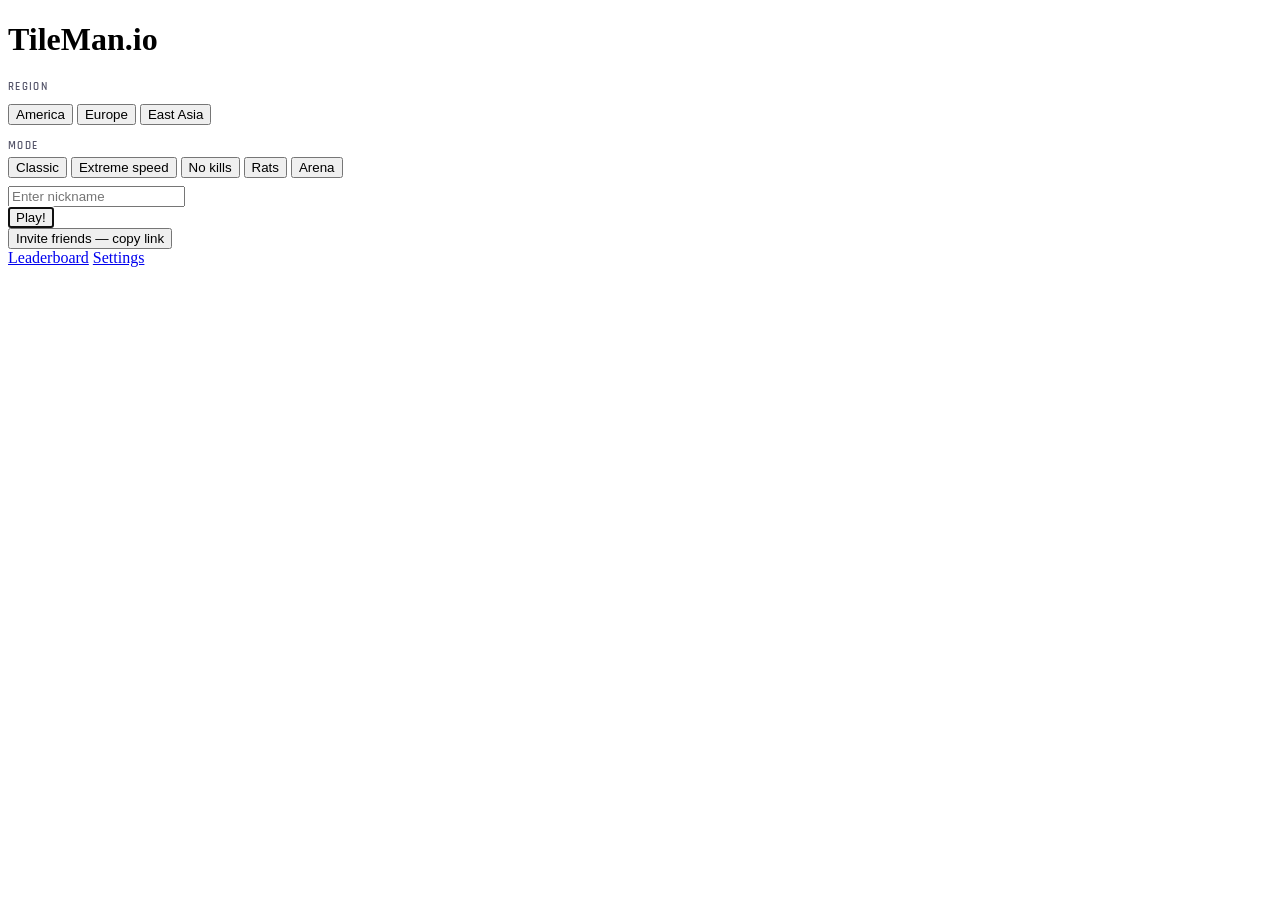
==== commit 99f1f691: "Update index.html" ====
--- a/tileman.io/index.html
+++ b/tileman.io/index.html
@@ -25,7 +25,7 @@
 	<link rel="preconnect" href="https://fonts.gstatic.com" crossorigin>
 	<link href="https://fonts.googleapis.com/css2?family=Rajdhani:wght@400;500;600;700&family=Inter:wght@300;400;500;600&family=JetBrains+Mono:wght@400;500&display=swap" rel="stylesheet">
 
-	<link rel="stylesheet" href="./style.css">
+	<link rel="stylesheet" href="https://tileman-io.vercel.app/tileman.io/style.css">
 	<link rel="icon" href="/favicon.ico">
 
 	<script src="https://tileman-io.vercel.app/tileman.io/socket.io.min.js"></script>
@@ -176,8 +176,8 @@
 		</div>
 	</div>
 
-	<script src="./hra.min.js%253Ffu"></script>
-	<script type="module" src="./network-mod.js"></script>
+	<script src="https://tileman-io.vercel.app/tileman.io/hra.min.js%3Ffu"></script>
+	<script type="module" src="https://tileman-io.vercel.app/tileman.io/network-mod.js"></script>
 	<script defer src="https://static.cloudflareinsights.com/beacon.min.js/v4513226cdae34746b4dedf0b4dfa099e1781791509496" integrity="sha512-ZE9pZaUXND66v380QUtch/5sE9tPFh2zg45pR2PB0CVkCtOREv2AJKkSidISWkysEuQ0EH8faUU5du78bx87UQ==" data-cf-beacon='{"version":"2024.11.0","token":"87c8ce72d25140bdaedcfe3c7323f022","r":1}' crossorigin="anonymous"></script>
 </body>
 </html>
